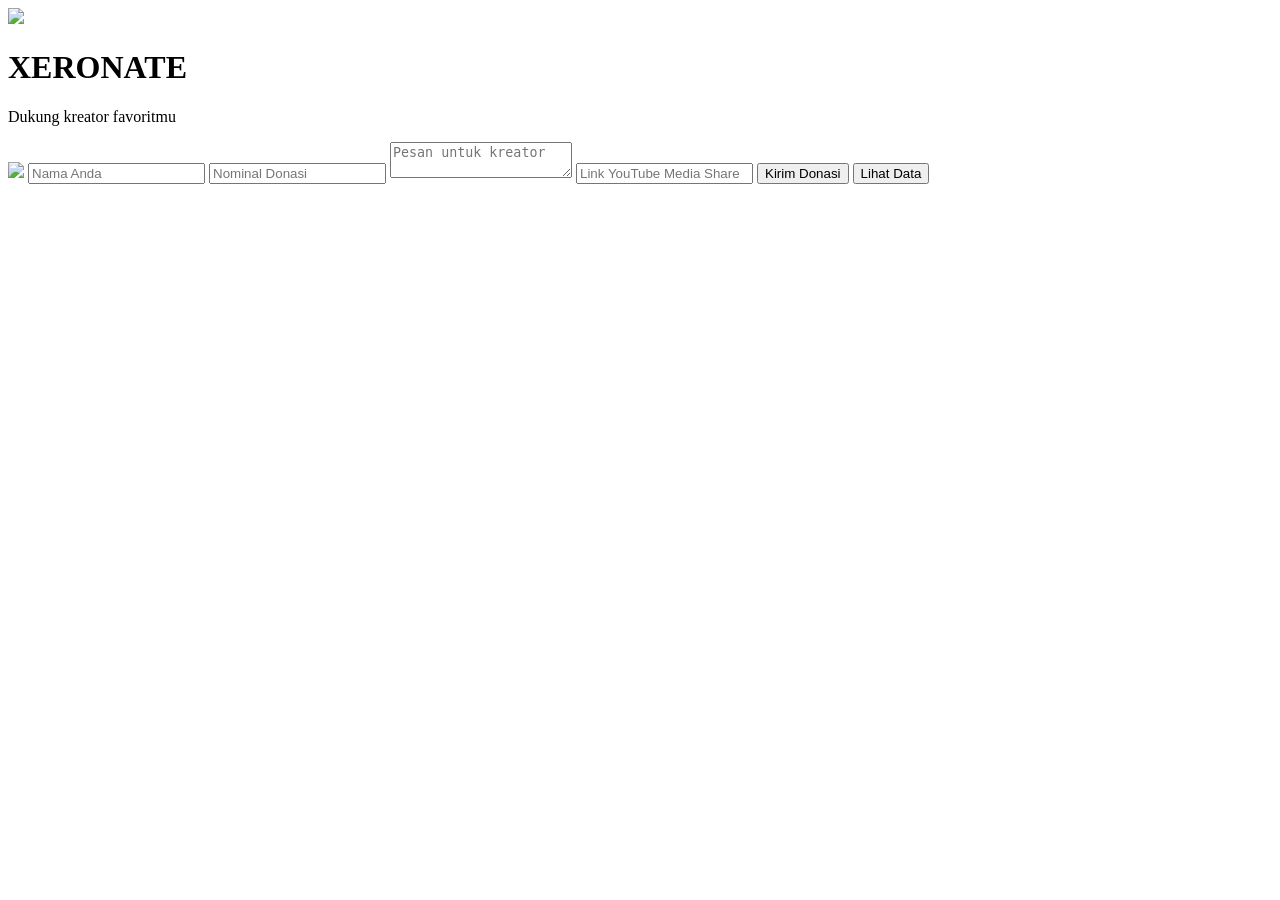
==== index.html @ 1bd61dbf "Add files via upload" ====
<!DOCTYPE html>
<html>
<head>
<title>XERONATE</title>

<link rel="stylesheet" href="style.css">

</head>

<body>

<div class="container">

<img src="logo.png" class="logo">

<h1>XERONATE</h1>

<p>Dukung kreator favoritmu</p>

<img src="qris.png" class="qris">
<input id="nama" type="text" placeholder="Nama Anda">

<input id="nominal" type="number" placeholder="Nominal Donasi">

<textarea id="pesan"
placeholder="Pesan untuk kreator"></textarea>

<input id="youtube"
type="text"
placeholder="Link YouTube Media Share">
<button onclick="kirimDonasi()">
Kirim Donasi
</button>

<button onclick="lihatData()">
Lihat Data
</button>

<script src="firebase.js"></script>
<script src="app.js"></script>

</body>
</html>
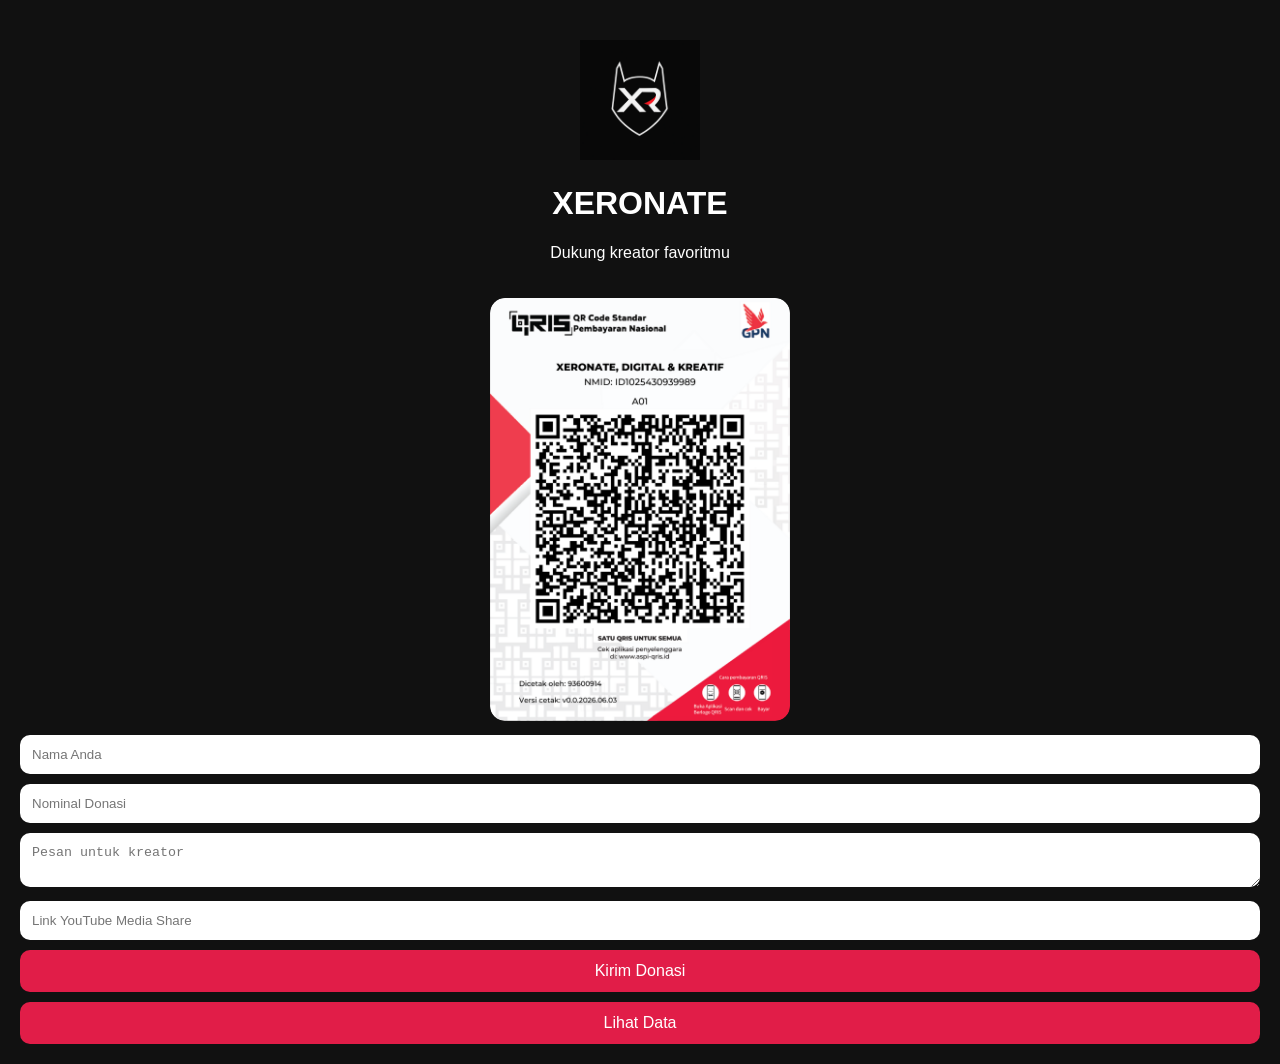
==== commit c17aae4d: "Update index.html" ====
--- a/index.html
+++ b/index.html
@@ -36,8 +36,7 @@
 Lihat Data
 </button>
 
-<script src="firebase.js"></script>
-<script src="app.js"></script>
+<script type="module" src="app.js"></script>
 
 </body>
-</html>+</html>
--- a/style.css
+++ b/style.css
@@ -0,0 +1,42 @@
+body{
+background:#111;
+color:white;
+font-family:Arial;
+margin:0;
+}
+
+.container{
+text-align:center;
+padding:20px;
+}
+
+.logo{
+width:120px;
+margin-top:20px;
+}
+
+.qris{
+width:300px;
+max-width:100%;
+border-radius:15px;
+margin-top:20px;
+}input,
+textarea{
+width:100%;
+padding:12px;
+margin-top:10px;
+border:none;
+border-radius:10px;
+box-sizing:border-box;
+}
+
+button{
+width:100%;
+padding:12px;
+margin-top:10px;
+background:#e11d48;
+color:white;
+border:none;
+border-radius:10px;
+font-size:16px;
+}
